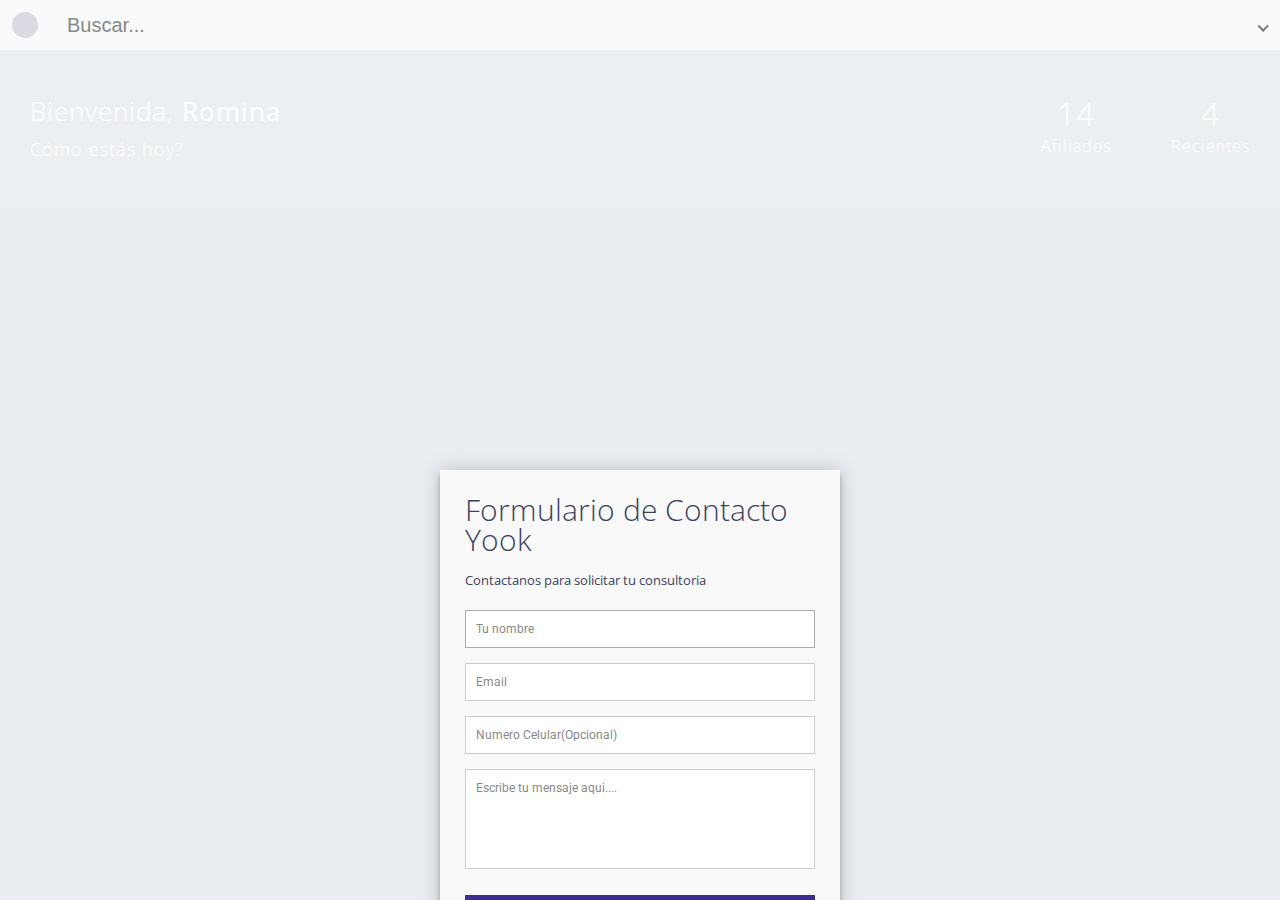
==== consultoria.html @ 077b9905 "secciones restantes" ====
<!DOCTYPE html>
<html lang="en" >
<head>
  <meta charset="UTF-8">
  <title>Yook Dashboard</title>
  <link href="https://fonts.googleapis.com/css?family=Open+Sans:300,400" rel="stylesheet">
    <link rel="stylesheet" href="https://use.fontawesome.com/releases/v5.4.1/css/all.css" integrity="sha384-5sAR7xN1Nv6T6+dT2mhtzEpVJvfS3NScPQTrOxhwjIuvcA67KV2R5Jz6kr4abQsz" crossorigin="anonymous">
    
    
    <link rel="shortcut icon" type="image/png" href="#"><link rel="stylesheet" href="CSS/table.css">
    <link rel="shortcut icon" type="image/png" href="#"><link rel="stylesheet" href="CSS/form.css">
    <link rel="shortcut icon" type="image/png" href="#"><link rel="stylesheet" href="./style.css">

</head>

<body>

    <!-- partial:index.partial.html -->
<div class="grid">
    <header class="header">
      <i class="fas fa-bars header__menu"></i>
      <div class="header__search">
        <input class="header__input" placeholder="Buscar..." />
      </div>
      <div class="header__avatar">
        <div class="dropdown">
          <ul class="dropdown__list">
            <li class="dropdown__list-item">
              <span class="dropdown__icon"><i class="far fa-user"></i></span>
              <span class="dropdown__title">Mi Perfil</span>
            </li>
            <li class="dropdown__list-item">
              <span class="dropdown__icon"><i class="fas fa-sign-out-alt"></i></span>
              <span class="dropdown__title">Cerrar Sesión</span>
            </li>
          </ul>
        </div>
      </div>
    </header>
  
    <aside class="sidenav">
      <div class="sidenav__brand">
       
        <a class="sidenav__brand-link" href="#">YOOK</a>
        <i class="fas fa-times sidenav__brand-close"></i>
      </div>
      <div class="sidenav__profile">
        <div class="sidenav__profile-avatar"></div>
        <div class="sidenav__profile-title text-light">Romina</div>
      </div>
      <div class="row row--align-v-center row--align-h-center">
        <ul class="navList">
          <li class="navList__heading">Mi Perfil<i class="far fa-user"></i></li>
            <li>
            <div class="navList__subheading row row--align-v-center">
              <span class="navList__subheading-icon"><i class="fas fa-cog"></i></i></span>
              <span class="navList__subheading-title">Configuración</span>
            </div>
            <ul class="subList subList--hidden">
              <li class="subList__item">Actualizar Información</li>
              <li class="subList__item">Cambiar Foto</li>
              <li class="subList__item">Contrato</li>
              <li class="subList__item">Contraseña</li>
            </ul>
          </li>
          <li class="navList__heading">Navegación</li>
          <li>
            <div class="navList__subheading row row--align-v-center">
              <span class="navList__subheading-icon"><i class="fas fa-home"></i></span>
              <a href="index.html" class="navList__subheading-title">Dashboard</a>
            </div>
          </li>
           <li>
            <div class="navList__subheading row row--align-v-center">
              <span class="navList__subheading-icon"><i class="fas fa-receipt"></i></span>
              <a href="residual.html" class="navList__subheading-title">Residual</a>
            </div>
          </li>
          <li>
            <div class="navList__subheading row row--align-v-center">
              <span class="navList__subheading-icon"><i class="far fa-calendar-alt"></i></span>
              <a href="renovaciones.html" class="navList__subheading-title">Mis Renovaciones</a>
            </div>
          </li>
          <li>
            <div class="navList__subheading row row--align-v-center">
              <span class="navList__subheading-icon"><i class="fas fa-money-bill"></i></span>
              <a href="ingresos.html" class="navList__subheading-title">Mis Ingresos</a>
            </div>
          </li>
          <li>
            <div class="navList__subheading row row--align-v-center">
              <span class="navList__subheading-icon"><i class="fas fa-handshake"></i></span>
              <a href="consultoria.html" class="navList__subheading-title">Consultoria</a>
            </div>
          </li>
        </ul>
      </div>
    </aside>
  
    <main class="main">
      <div class="main-header">
        <div class="main-header__intro-wrapper">
          <div class="main-header__welcome">
            <div class="main-header__welcome-title text-light">Bienvenida, <strong>Romina</strong></div>
            <div class="main-header__welcome-subtitle text-light">Cómo estás hoy?</div>
          </div>
          <div class="quickview">
            <div class="quickview__item">
              <div class="quickview__item-total">14</div>
              <div class="quickview__item-description">
                <i class="far fa-user"></i>
                <span class="text-light">Afiliados</span>
              </div>
            </div>
            <div class="quickview__item">
              <div class="quickview__item-total">4</div>
              <div class="quickview__item-description">
                <i class="far fa-user"></i>
                <span class="text-light">Recientes</span>
              </div>
            </div>
          </div>
        </div>
      </div>
      <div class="main-overview">
        
       
      </div> <!-- /.main__overview -->


      <section>

        <div class="container">  
            <form id="contact" action="" method="post">
              <h3>Formulario de Contacto Yook</h3>
              <h4>Contactanos para solicitar tu consultoria</h4>
              <fieldset>
                <input placeholder="Tu nombre" type="text" tabindex="1" required autofocus>
              </fieldset>
              <fieldset>
                <input placeholder="Email" type="email" tabindex="2" required>
              </fieldset>
              <fieldset>
                <input placeholder="Numero Celular(Opcional)" type="tel" tabindex="3" required>
              </fieldset>
              <fieldset>
                <textarea placeholder="Escribe tu mensaje aqui...." tabindex="5" required></textarea>
              </fieldset>
              <fieldset>
                <button name="submit" type="submit" id="contact-submit" data-submit="...Sending">Enviar</button>
              </fieldset>
             
            </form>
          </div>


      </section>

      <section>
     
        <h1>SERVICIOS DE CONSULTORIA</h1>
        <div class="tbl-header">
          <table cellpadding="0" cellspacing="0" border="0">
            <thead>

                   <!-- SECCIONES DE LA TABLA -->
              <tr>
                <th>SERVICIO</th>
                <th>CONTACTO</th>
              
              </tr>
            </thead>
          </table>
        </div>
        <div class="tbl-content">
          <table cellpadding="0" cellspacing="0" border="0">
            <tbody>
                    <!-- CONTENIDO DE LA TABLA -->
              <tr>
                <td>Asesoria Legal</td>
                <td>email@email.com</td>
              </tr>
              <tr>
                <td>Asesoria Financiera</td>
                <td>email@email.com</td>
              </tr>
              <tr>
                <td>Asesoria Psicologica</td>
                <td>email@email.com</td>   
              </tr>
              <tr>
                <td>Asesoria  ///</td>
                <td>email@email.com</td>
              </tr>
              <tr>
                <td>Asesoria  ///</td>
                <td>email@email.com</td>
              </tr>
              <tr>
                <td>Asesoria  ///</td>
                <td>email@email.com</td>
              </tr>
              <tr>
                <td>Asesoria  ///</td>
                <td>email@email.com</td>
              </tr>
             
            </tbody>
          </table>
        </div>
      </section>

        <!-- FORMULARIO DE CONTACTO -->


     
      
    
    </main>
  
    <footer class="footer">
      <p><span class="footer__copyright">&copy;</span> 2020</p>
      <p>All rights reserved </i> by <a target="_blank" class="footer__signature">YOOK</a></p>
    </footer>
  </div>
  <!-- partial -->
    <script src='https://code.jquery.com/jquery-3.3.1.min.js'></script>
  <script src='https://www.amcharts.com/lib/3/amcharts.js'></script>
  <script src='https://www.amcharts.com/lib/3/serial.js'></script>
  <script src='https://www.amcharts.com/lib/3/themes/light.js'></script><script  src="./script.js"></script>
  <script src='https://www.amcharts.com/lib/3/themes/light.js'></script><script  src="JS/table.js"></script>


</body>


</html>
---- CSS/table.css ----
h1{
    font-size: 30px;
    color:  rgb(43, 43, 43);
    text-transform: uppercase;
    font-weight: 300;
    text-align: center;
    margin-bottom: 15px;
  }
  table{
    width:100%;
    table-layout: fixed;
  }
  .tbl-header{
    background-color: rgba(48, 55, 148, 0.562);
   }
  .tbl-content{
    height:300px;
    overflow-x:auto;
    margin-top: 0px;
    border: 1px solid rgba(20, 28, 148, 0.3);;
  }
  th{
    padding: 20px 15px;
    text-align: left;
    font-weight: 500;
    font-size: 12px;
    color:  rgb(43, 43, 43);
    text-transform: uppercase;
  }
  td{
    padding: 15px;
    text-align: left;
    vertical-align:middle;
    font-weight: 300;
    font-size: 12px;
    color: rgb(43, 43, 43);
    border-bottom: solid 1px rgba(255,255,255,0.1);
  }
  
  
  /* demo styles */
  
  @import url(https://fonts.googleapis.com/css?family=Roboto:400,500,300,700);
  body{
    background: -webkit-linear-gradient(left, #25c481, #25b7c4);
    background: linear-gradient(to right, #25c481, #25b7c4);
    font-family: 'Roboto', sans-serif;
  }
  section{
    margin: 50px;
  }
  

  /* for custom scrollbar for webkit browser*/
  
  ::-webkit-scrollbar {
      width: 6px;
  } 
  ::-webkit-scrollbar-track {
      -webkit-box-shadow: inset 0 0 6px rgba(0,0,0,0.3); 
  } 
  ::-webkit-scrollbar-thumb {
      -webkit-box-shadow: inset 0 0 6px rgba(0,0,0,0.3); 
  }
---- CSS/form.css ----
@import url(https://fonts.googleapis.com/css?family=Roboto:400,300,600,400italic);
* {
  margin: 0;
  padding: 0;
  box-sizing: border-box;
  -webkit-box-sizing: border-box;
  -moz-box-sizing: border-box;
  -webkit-font-smoothing: antialiased;
  -moz-font-smoothing: antialiased;
  -o-font-smoothing: antialiased;
  font-smoothing: antialiased;
  text-rendering: optimizeLegibility;
}

body {
  font-family: "Roboto", Helvetica, Arial, sans-serif;
  font-weight: 100;
  font-size: 12px;
  line-height: 30px;

}

.container {
  max-width: 400px;
  width: 100%;
  margin: 0 auto;
  position: relative;
}

#contact input[type="text"],
#contact input[type="email"],
#contact input[type="tel"],
#contact input[type="url"],
#contact textarea,
#contact button[type="submit"] {
  font: 400 12px/16px "Roboto", Helvetica, Arial, sans-serif;
}

#contact {
  background: #F9F9F9;
  padding: 25px;
  margin: 150px 0;
  box-shadow: 0 0 20px 0 rgba(0, 0, 0, 0.2), 0 5px 5px 0 rgba(0, 0, 0, 0.24);
}

#contact h3 {
  display: block;
  font-size: 30px;
  font-weight: 300;
  margin-bottom: 10px;
}

#contact h4 {
  margin: 5px 0 15px;
  display: block;
  font-size: 13px;
  font-weight: 400;
}

fieldset {
  border: medium none !important;
  margin: 0 0 10px;
  min-width: 100%;
  padding: 0;
  width: 100%;
}

#contact input[type="text"],
#contact input[type="email"],
#contact input[type="tel"],
#contact input[type="url"],
#contact textarea {
  width: 100%;
  border: 1px solid #ccc;
  background: #FFF;
  margin: 0 0 5px;
  padding: 10px;
}

#contact input[type="text"]:hover,
#contact input[type="email"]:hover,
#contact input[type="tel"]:hover,
#contact input[type="url"]:hover,
#contact textarea:hover {
  -webkit-transition: border-color 0.3s ease-in-out;
  -moz-transition: border-color 0.3s ease-in-out;
  transition: border-color 0.3s ease-in-out;
  border: 1px solid #aaa;
}

#contact textarea {
  height: 100px;
  max-width: 100%;
  resize: none;
}

#contact button[type="submit"] {
  cursor: pointer;
  width: 100%;
  border: none;
  background: #3b2d8d;
  color: #FFF;
  margin: 0 0 5px;
  padding: 10px;
  font-size: 15px;
}

#contact button[type="submit"]:hover {
  background: #3a1ce0;
  -webkit-transition: background 0.3s ease-in-out;
  -moz-transition: background 0.3s ease-in-out;
  transition: background-color 0.3s ease-in-out;
}

#contact button[type="submit"]:active {
  box-shadow: inset 0 1px 3px rgba(0, 0, 0, 0.5);
}

.copyright {
  text-align: center;
}

#contact input:focus,
#contact textarea:focus {
  outline: 0;
  border: 1px solid #aaa;
}

::-webkit-input-placeholder {
  color: #888;
}

:-moz-placeholder {
  color: #888;
}

::-moz-placeholder {
  color: #888;
}

:-ms-input-placeholder {
  color: #888;
}
---- style.css ----
html, body {
  margin: 0;
  padding: 0;
  box-sizing: border-box;
  font-family: "Open Sans", "Helvetica Neue", Helvetica, Arial, sans-serif;
}

a {
  text-decoration: none;
}

.text-light {
  font-weight: 300;
}

.text-bold {
  font-weight: bold;
}

.row {
  display: flex;
}
.row--align-v-center {
  align-items: center;
}
.row--align-h-center {
  justify-content: center;
}

.grid {
  position: relative;
  display: grid;
  grid-template-columns: 100%;
  grid-template-rows: 50px 1fr 50px;
  grid-template-areas: 'header' 'main' 'footer';
  height: 100vh;
  overflow-x: hidden;
}
.grid--noscroll {
  overflow-y: hidden;
}

.header {
  grid-area: header;
  display: flex;
  align-items: center;
  justify-content: space-between;
  background-color: #F9FAFC;
}
.header__menu {
  position: fixed;
  padding: 13px;
  left: 12px;
  background-color: #DADAE3;
  border-radius: 50%;
  z-index: 1;
}
.header__menu:hover {
  cursor: pointer;
}
.header__search {
  margin-left: 55px;
  font-size: 20px;
  color: #777;
}
.header__input {
  border: none;
  background: transparent;
  padding: 12px;
  font-size: 20px;
  color: #777;
}
.header__input:focus {
  outline: none;
  border: none;
}
.header__avatar {
  background-image: url("https://raw.githubusercontent.com/rominavc99/foto/main/WhatsApp%20Image%202020-12-02%20at%2010.59.40.jpeg");
  background-size: cover;
  background-repeat: no-repeat;
  border-radius: 50%;
  border: 2px solid rgba(255, 255, 255, 0.2);
  position: relative;
  margin: 0 26px;
  width: 35px;
  height: 35px;
  cursor: pointer;
}
.header__avatar:after {
  position: absolute;
  content: "";
  width: 6px;
  height: 6px;
  background: none;
  border-left: 2px solid #777;
  border-bottom: 2px solid #777;
  transform: rotate(-45deg) translateY(-50%);
  top: 50%;
  right: -18px;
}

.dropdown {
  position: absolute;
  top: 54px;
  right: -16px;
  width: 220px;
  height: auto;
  z-index: 1;
  background-color: #fff;
  border-radius: 4px;
  visibility: hidden;
  opacity: 0;
  transform: translateY(-10px);
  transition: all .3s;
  box-shadow: 0 2px 2px 0 rgba(0, 0, 0, 0.16), 0 0 0 1px rgba(0, 0, 0, 0.08);
}
.dropdown__list {
  margin: 0;
  padding: 0;
  list-style-type: none;
}
.dropdown__list-item {
  padding: 12px 24px;
  color: #777;
  text-transform: capitalize;
}
.dropdown__list-item:hover {
  background-color: rgba(0, 0, 0, 0.1);
}
.dropdown__icon {
  color: #1BBAE1;
}
.dropdown__title {
  margin-left: 10px;
}
.dropdown:before {
  position: absolute;
  content: "";
  top: -6px;
  right: 30px;
  width: 0;
  height: 0;
  border-left: 4px solid transparent;
  border-right: 4px solid transparent;
  border-bottom: 6px solid #FFF;
}
.dropdown--active {
  visibility: visible;
  opacity: 1;
  transform: translateY(0);
}

.sidenav {
  position: fixed;
  grid-area: sidenav;
  height: 100%;
  overflow-y: auto;
  background-color: #394263;
  color: #FFF;
  width: 240px;
  transform: translateX(-245px);
  transition: all .6s ease-in-out;
  box-shadow: 0 2px 2px 0 rgba(0, 0, 0, 0.16), 0 0 0 1px rgba(0, 0, 0, 0.08);
  z-index: 2;
}
.sidenav__brand {
  position: relative;
  display: flex;
  align-items: center;
  padding: 0 16px;
  height: 50px;
  background-color: rgba(0, 0, 0, 0.15);
}
.sidenav__brand-icon {
  margin-top: 2px;
  font-size: 14px;
  color: rgba(255, 255, 255, 0.5);
}
.sidenav__brand-close {
  position: absolute;
  right: 8px;
  top: 8px;
  visibility: visible;
  color: rgba(255, 255, 255, 0.5);
  cursor: pointer;
}
.sidenav__brand-link {
  font-size: 18px;
  font-weight: bold;
  color: #FFF;
  margin: 0 15px;
  letter-spacing: 1.5px;
}
.sidenav__profile {
  display: flex;
  align-items: center;
  min-height: 90px;
  background-color: rgba(255, 255, 255, 0.1);
}
.sidenav__profile-avatar {
  background-image: url("https://github.com/rominavc99/foto/blob/main/WhatsApp%20Image%202020-12-02%20at%2010.59.40.jpeg?raw=true");
  background-size: cover;
  background-repeat: no-repeat;
  border-radius: 50%;
  border: 2px solid rgba(255, 255, 255, 0.2);
  height: 64px;
  width: 64px;
  margin: 0 15px;
}
.sidenav__profile-title {
  font-size: 17px;
  letter-spacing: 1px;
}
.sidenav__arrow {
  position: absolute;
  content: "";
  width: 6px;
  height: 6px;
  top: 50%;
  right: 20px;
  border-left: 2px solid rgba(255, 255, 255, 0.5);
  border-bottom: 2px solid rgba(255, 255, 255, 0.5);
  transform: translateY(-50%) rotate(225deg);
}
.sidenav__sublist {
  list-style-type: none;
  margin: 0;
  padding: 10px 0 0;
}
.sidenav--active {
  transform: translateX(0);
}

.navList {
  width: 240px;
  padding: 0;
  margin: 0;
  background-color: #394263;
  list-style-type: none;
}
.navList__heading {
  position: relative;
  display: flex;
  align-items: center;
  justify-content: space-between;
  padding: 16px 16px 3px;
  color: rgba(255, 255, 255, 0.5);
  text-transform: uppercase;
  font-size: 15px;
}
.navList__subheading {
  position: relative;
  padding: 10px 30px;
  color: #fff;
  font-size: 16px;
  text-transform: capitalize;
}
.navList__subheading-icon {
  display: flex;
  align-items: center;
  justify-content: center;
  font-size: 12px;
  color: rgba(255, 255, 255, 0.5);
  width: 12px;
}
.navList__subheading-title {
  margin: 0 15px;
}
.navList__subheading:after {
  position: absolute;
  content: "";
  height: 6px;
  width: 6px;
  top: 17px;
  right: 25px;
  border-left: 1px solid rgba(255, 255, 255, 0.5);
  border-bottom: 1px solid rgba(255, 255, 255, 0.5);
  transform: rotate(225deg);
  transition: all .2s;
}
.navList__subheading:hover {
  background-color: #303753;
  cursor: pointer;
}
.navList__subheading--open {
  background-color: #303753;
}
.navList__subheading--open:after {
  transform: rotate(315deg);
}
.navList .subList {
  padding: 0;
  margin: 0;
  list-style-type: none;
  background-color: #262c43;
  visibility: visible;
  overflow: hidden;
  max-height: 200px;
  transition: all .4s ease-in-out;
}
.navList .subList__item {
  padding: 8px;
  text-transform: capitalize;
  padding: 8px 30px;
  color: #D3D3D3;
}
.navList .subList__item:first-child {
  padding-top: 15px;
}
.navList .subList__item:hover {
  background-color: rgba(255, 255, 255, 0.1);
  cursor: pointer;
}
.navList .subList--hidden {
  visibility: hidden;
  max-height: 0;
}

.main {
  grid-area: main;
  background-color: #EAEDF1;
  color: #394263;
}
.main__cards {
  display: block;
  column-count: 1;
  column-gap: 20px;
  margin: 20px;
}

.main-header {
  position: relative;
  display: flex;
  justify-content: space-between;
  height: 250px;
  color: #FFF;
  background-size: cover;
  background-image: url("https://github.com/rominavc99/foto/blob/main/background-2400765_1920.jpg?raw=true");
  margin-bottom: 20px;
}
.main-header__intro-wrapper {
  display: flex;
  flex: 1;
  flex-direction: column;
  align-items: center;
  justify-content: space-between;
  height: 160px;
  padding: 12px 30px;
  background: rgba(255, 255, 255, 0.12);
  font-size: 26px;
  letter-spacing: 1px;
}
.main-header__welcome {
  display: flex;
  flex-direction: column;
  align-items: center;
}
.main-header__welcome-title {
  margin-bottom: 8px;
  font-size: 26px;
}
.main-header__welcome-subtitle {
  font-size: 18px;
}

.quickview {
  display: grid;
  grid-auto-flow: column;
  grid-gap: 60px;
}
.quickview__item {
  display: flex;
  align-items: center;
  flex-direction: column;
}
.quickview__item-total {
  margin-bottom: 2px;
  font-size: 32px;
}
.quickview__item-description {
  font-size: 16px;
  text-align: center;
}

.main-overview {
  display: grid;
  grid-template-columns: repeat(auto-fit, minmax(265px, 1fr));
  grid-auto-rows: 94px;
  grid-gap: 30px;
  margin: 20px;
}

.overviewCard {
  display: flex;
  align-items: center;
  justify-content: space-between;
  padding: 12px;
  background-color: #FFF;
  transform: translateY(0);
  transition: all .3s;
}
.overviewCard-icon {
  display: flex;
  align-items: center;
  justify-content: center;
  height: 60px;
  width: 60px;
  border-radius: 50%;
  font-size: 21px;
  color: #fff;
}
.overviewCard-icon--document {
  background-color: #e67e22;
}
.overviewCard-icon--calendar {
  background-color: #27ae60;
}
.overviewCard-icon--mail {
  background-color: #e74c3c;
}
.overviewCard-icon--photo {
  background-color: #af64cc;
}
.overviewCard-description {
  display: flex;
  flex-direction: column;
  align-items: center;
}
.overviewCard-title {
  font-size: 18px;
  color: #1BBAE1;
  margin: 0;
}
.overviewCard-subtitle {
  margin: 2px;
  color: #777;
}
.overviewCard:hover {
  transform: translateY(-3px);
  box-shadow: 0 5px 5px rgba(0, 0, 0, 0.1);
  cursor: pointer;
}

.card {
  display: flex;
  flex-direction: column;
  width: 100%;
  background-color: #fff;
  margin-bottom: 20px;
  -webkit-column-break-inside: avoid;
}
.card__header {
  display: flex;
  align-items: center;
  justify-content: space-between;
  height: 50px;
  background-color: #394263;
  color: #FFF;
}
.card__header-title {
  margin: 0 20px;
  font-size: 20px;
  letter-spacing: 1.2px;
}
.card__header-link {
  font-size: 16px;
  color: #1BBAE1;
  letter-spacing: normal;
  display: inline-block;
}
.card__main {
  position: relative;
  padding-right: 20px;
  background-color: #FFF;
}
.card__main:after {
  content: "";
  position: absolute;
  top: 0;
  left: 120px;
  bottom: 0;
  width: 2px;
  background-color: #f0f0f0;
}
.card__secondary {
  display: grid;
  grid-template-columns: repeat(auto-fit, minmax(100px, 1fr));
  grid-auto-rows: 100px;
  grid-gap: 25px;
  padding: 20px;
  background-color: #FFF;
}
.card__photo {
  background-image: url("../../img/pumpkin-carving.jpg");
  background-size: cover;
  background-repeat: no-repeat;
  background-color: slategray;
  transform: scale(1);
  transition: transform .3s ease-in-out;
  width: 100%;
  height: 100%;
}
.card__photo:hover {
  transform: scale(1.1);
  cursor: pointer;
}
.card__photo-wrapper {
  overflow: hidden;
}
.card__row {
  position: relative;
  display: flex;
  flex: 1;
  margin: 15px 0 20px;
}
.card__icon {
  position: absolute;
  display: flex;
  align-items: center;
  justify-content: center;
  content: "";
  width: 30px;
  height: 30px;
  top: 0;
  left: 121px;
  transform: translateX(-50%);
  border-radius: 50%;
  color: #FFF;
  background-color: #1BBAE1;
  z-index: 1;
}
.card__row:nth-child(even) .card__icon {
  background-color: #e74c3c;
}
.card__time {
  display: flex;
  flex: 1;
  justify-content: flex-end;
  max-width: 80px;
  margin-left: 15px;
  text-align: right;
  font-size: 14px;
  line-height: 2;
}
.card__detail {
  display: flex;
  flex: 1;
  flex-direction: column;
  padding-left: 12px;
  margin-left: 48px;
  transform: translateX(0);
  transition: all .3s;
}
.card__detail:hover {
  background-color: #f0f0f0;
  transform: translateX(4px);
  cursor: pointer;
}
.card__source {
  line-height: 1.8;
  color: #1BBAE1;
}
.card__note {
  margin: 10px 0;
  color: #777;
}
.card--finance {
  position: relative;
}

.settings {
  display: flex;
  margin: 8px;
  align-self: flex-start;
  background-color: rgba(255, 255, 255, 0.5);
  border: 1px solid rgba(0, 0, 0, 0.1);
  border-radius: 2px;
}
.settings__block {
  display: flex;
  align-items: center;
  justify-content: center;
  padding: 4px;
  color: #394263;
  font-size: 11px;
}
.settings__block:not(:last-child) {
  border-right: 1px solid rgba(0, 0, 0, 0.1);
}
.settings__icon {
  padding: 0px 3px;
  font-size: 12px;
}
.settings__icon:hover {
  background-color: rgba(255, 255, 255, 0.8);
  cursor: pointer;
}
.settings:hover {
  background-color: #fff;
  cursor: pointer;
}

.documents {
  display: grid;
  grid-template-columns: repeat(auto-fit, minmax(105px, 1fr));
  grid-auto-rows: 214px;
  grid-gap: 12px;
  height: auto;
  background-color: #FFF;
}

.document {
  display: flex;
  align-items: center;
  justify-content: center;
  margin: 15px 0 0;
  flex-direction: column;
}
.document__img {
  width: 95px;
  height: 95px;
  background-image: url("https://www.flaticon.es/svg/static/icons/svg/594/594846.svg");
  background-size: cover;
  
  cursor: pointer;
  transition: transform .3s ease;
}

.document__img1 {
  width: 95px;
  height: 95px;
  background-image: url("https://www.flaticon.es/svg/static/icons/svg/3601/3601002.svg");
  background-size: cover;
  
  cursor: pointer;
  transition: transform 0.3s ease;
}
.document__img2 {
  width: 95px;
  height: 95px;
  background-image: url("https://www.flaticon.es/svg/static/icons/svg/3601/3601634.svg");
  background-size: cover;
  
  cursor: pointer;
  transition: transform 0.3s ease;
}
.document__img3 {
  width: 95px;
  height: 95px;
  background-image: url("https://www.flaticon.es/svg/static/icons/svg/3601/3601637.svg");
  background-size: cover;
  
  cursor: pointer;
  transition: transform 0.3s ease;
}
.document__img4 {
  width: 95px;
  height: 95px;
  background-image: url("https://www.flaticon.es/svg/static/icons/svg/3601/3601641.svg");
  background-size: cover;
  
  cursor: pointer;
  transition: transform 0.3s ease;
}
.document__img5 {
  width: 95px;
  height: 95px;
  background-image: url("https://www.flaticon.es/svg/static/icons/svg/3601/3601646.svg");
  background-size: cover;
  
  cursor: pointer;
  transition: transform 0.3s ease;
}
.document__img:hover {
  transform: translateY(-4px);
}
.document__title {
  margin: 8px 0 2px;
  color: #777;
}
.document__date {
  font-size: 10px;
}

#chartdiv {
  width: 100%;
  height: 300px;
  font-size: 11px;
  min-width: 0;
}

.footer {
  grid-area: footer;
  display: flex;
  align-items: center;
  justify-content: space-between;
  padding: 0 16px;
  color: #777;
  background-color: #FFF;
}
.footer__copyright {
  color: #1BBAE1;
}
.footer__icon {
  color: #e74c3c;
}
.footer__signature {
  color: #1BBAE1;
  cursor: pointer;
  font-weight: bold;
}

a {color:#ffffff;}  /* unvisited link */ 
a:visited {color: #ffffff;} /* visited link */ 


@media only screen and (max-width: 300px) {
  .grid {
    display: grid;
    grid-template-columns: 240px calc(100% - 240px);
    grid-template-rows: 50px 1fr 50px;
    grid-template-areas: 'sidenav header' 'sidenav main' 'sidenav footer';
    height: 100vh;
  }

  .sidenav {
    position: relative;
    transform: translateX(0);
  }
  .sidenav__brand-close {
    visibility: hidden;
  }

  .main-header__intro-wrapper {
    padding: 0 30px;
  }

  .header__menu {
    display: none;
  }
  .header__search {
    margin-left: 20px;
  }
  .header__avatar {
    width: 40px;
    height: 40px;
  }
}
@media only screen and (min-width: 65.625em) {
  .main__cards {
    column-count: 2;
  }

  .main-header__intro-wrapper {
    flex-direction: row;
  }
  .main-header__welcome {
    align-items: flex-start;
  }
}
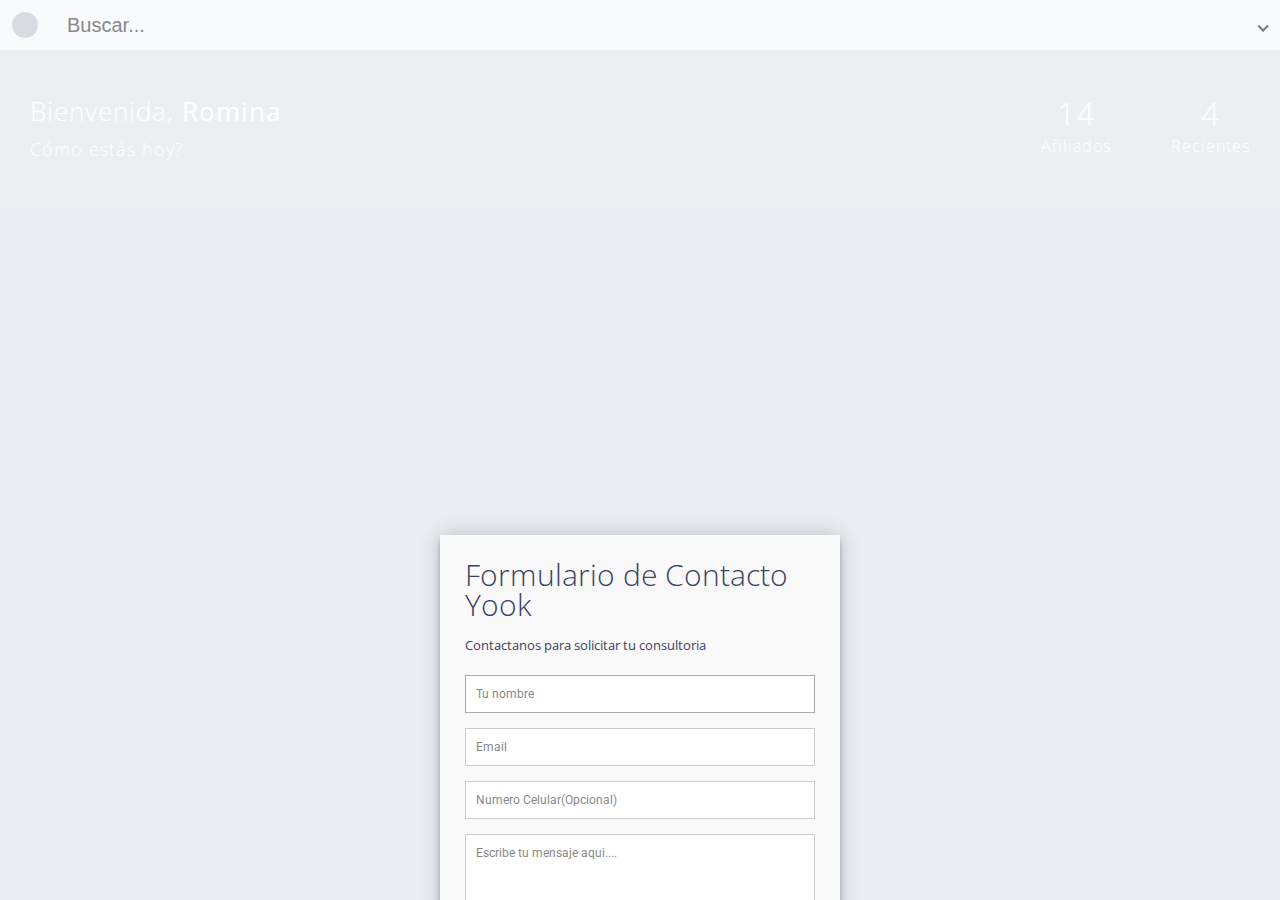
==== commit 6c8e7c60: "menu update" ====
--- a/consultoria.html
+++ b/consultoria.html
@@ -41,7 +41,7 @@
     <aside class="sidenav">
       <div class="sidenav__brand">
        
-        <a class="sidenav__brand-link" href="#">YOOK</a>
+        <a class="sidenav__brand-link" href="index.html">YOOK</a>
         <i class="fas fa-times sidenav__brand-close"></i>
       </div>
       <div class="sidenav__profile">
@@ -57,7 +57,7 @@
               <span class="navList__subheading-title">Configuración</span>
             </div>
             <ul class="subList subList--hidden">
-              <li class="subList__item">Actualizar Información</li>
+              <a href="infoUsuario.html" class="subList__item">Actualizar Información</a>
               <li class="subList__item">Cambiar Foto</li>
               <li class="subList__item">Contrato</li>
               <li class="subList__item">Contraseña</li>
--- a/style.css
+++ b/style.css
@@ -713,6 +713,10 @@
 a {color:#ffffff;}  /* unvisited link */ 
 a:visited {color: #ffffff;} /* visited link */ 
 
+.container{
+  padding-top: 15px;
+  padding-bottom: 25px;
+}
 
 @media only screen and (max-width: 300px) {
   .grid {
